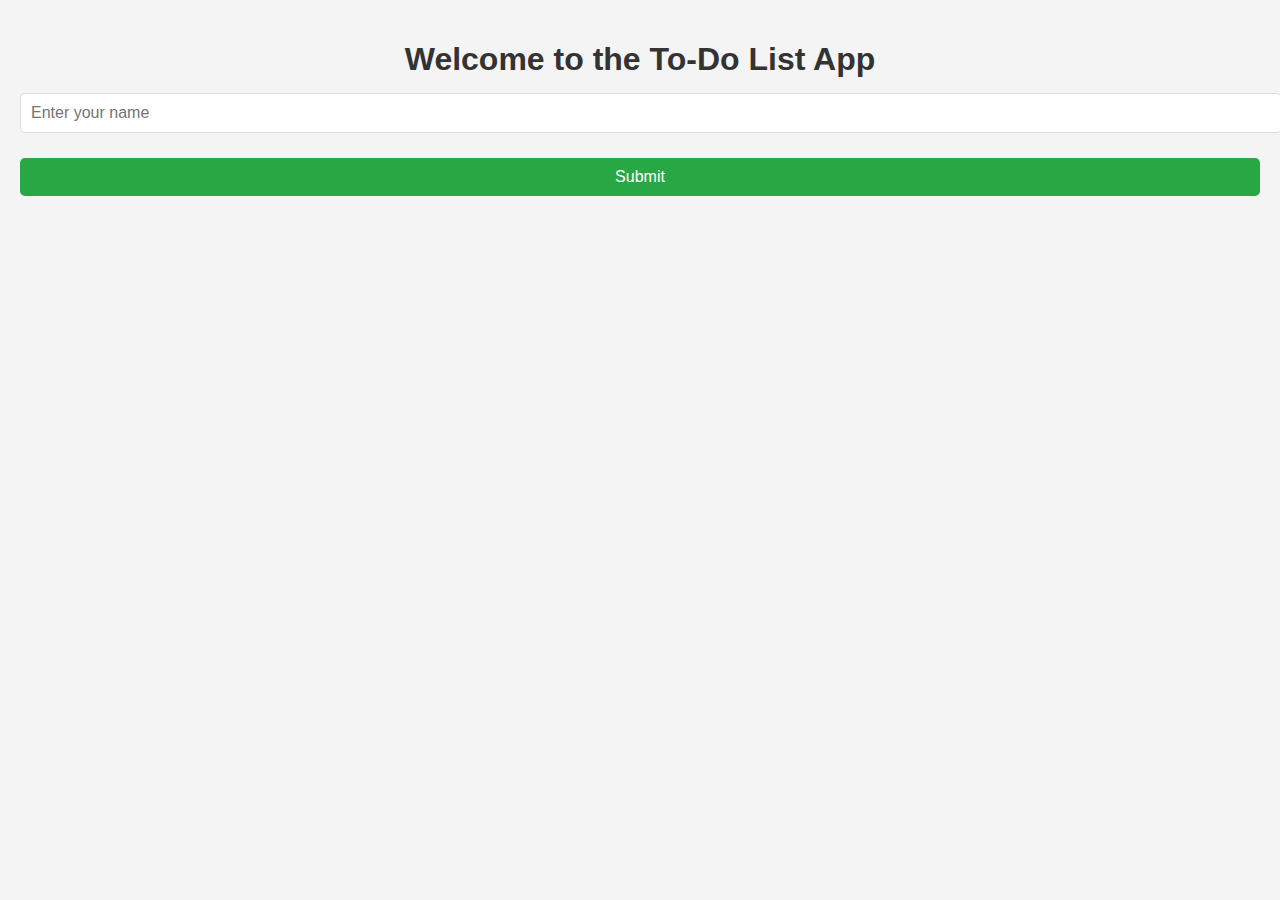
==== ToDo/index.html @ af2e64ec "Update index.html" ====
<!DOCTYPE html>
<html lang="en">
<head>
    <meta charset="UTF-8">
    <meta name="viewport" content="width=device-width, initial-scale=1.0">
    <title>To-Do List App</title>
    <link rel="stylesheet" href="styles.css">
</head>
<body>
    <div class="container">
        <h1>Welcome to the To-Do List App</h1>
        <input type="text" id="username" placeholder="Enter your name" />
        <button id="submitName">Submit</button>
    </div>

    <script src="script.js"></script>
</body>
</html>
---- ToDo/styles.css ----
body {
    font-family: Arial, sans-serif;
    background-color: #f4f4f4;
    margin: 0;
    padding: 20px;
}

.welcome-container {
    text-align: center;
    margin-bottom: 30px;
    padding: 20px;
    background-color: #e7f3fe; /* Light blue background */
    border-radius: 10px;
    box-shadow: 0 4px 20px rgba(0, 0, 0, 0.1);
}

.todo-container {
    max-width: 400px; /* Increased width for better layout */
    margin: auto;
    background: white;
    padding: 20px; /* Increased padding */
    border-radius: 10px;
    box-shadow: 0 4px 20px rgba(0, 0, 0, 0.1);
}

h1 {
    text-align: center;
    color: #333;
    margin-bottom: 15px;
}

h2 {
    text-align: center;
    color: #007bff; /* Blue color for subheading */
    margin-bottom: 20px; /* Added margin for spacing */
}

/* Specific styles for paragraphs within the welcome-container */
.welcome-container p {
    margin: 10px 0; /* Added margin for spacing */
    line-height: 1.5; /* Improved line height for readability */
    font-size: 16px; /* Set font size for better visibility */
}

.welcome-container p:nth-of-type(1) {
    color: #28a745; /* Green color for the first paragraph */
}

.welcome-container p:nth-of-type(2) {
    color: #dc3545; /* Red color for the second paragraph */
}

input[type="text"] {
    width: 100%;
    padding: 10px; /* Increased padding for better usability */
    margin-bottom: 15px; /* Increased margin for spacing */
    border: 1px solid #ddd;
    border-radius: 5px;
    transition: border 0.3s, box-shadow 0.3s;
    font-size: 16px; /* Increased font size for better readability */
}

input:focus {
    border: 2px solid #007bff;
    box-shadow: 0 0 5px #007bff;
}

button {
    width: 100%; /* Full width for better layout */
    padding: 10px; /* Increased padding */
    background: #28a745;
    color: white;
    border: none;
    border-radius: 5px;
    cursor: pointer;
    transition: background 0.3s, transform 0.2s;
    margin: 10px 0; /* Added margin for spacing */
    font-size: 16px; /* Increased font size */
}

button:hover {
    background: #218838;
    transform: scale(1.05);
}

ul {
    list-style: none;
    padding: 0;
}

li {
    padding: 10px; /* Increased padding for better usability */
    border-bottom: 1px solid #ddd;
    display: flex;
    justify-content: space-between;
    align-items: center;
}

li:last-child {
    border-bottom: none;
}

input[type="checkbox"]:checked + label {
    text-decoration: line-through;
    color: green;
    transition: all 0.3s;
}

/* Ensure all delete buttons have the same size */
.delete-btn {
    background: #dc3545; /* Red background */
    color: white;
    border: none;
    padding: 5px 10px; /* Padding for better appearance */
    border-radius: 5px;
    cursor: pointer;
    transition: background 0.3s;
    width: 80px; /* Fixed width for all delete buttons */
    text-align: center; /* Center the text */
}

.delete-btn:hover {
    background: #c82333; /* Darker red on hover */
}

#personalizedMessage {
    color: #007bff; /* Blue color for the personalized message */
    font-size: 18px; /* Slightly larger font size */
    margin-top: 15px; /* Space above the message */
}
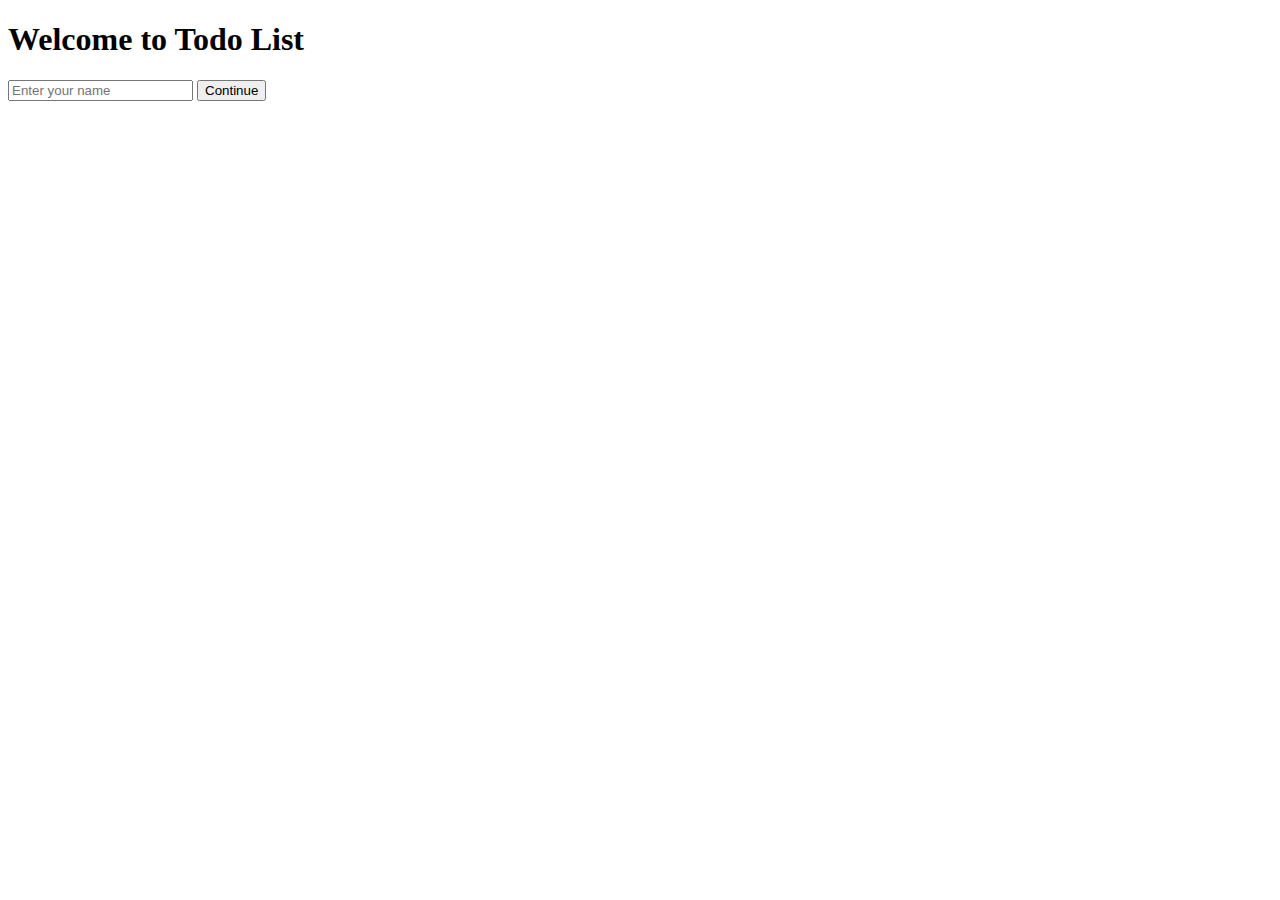
==== commit 3d4dd44f: "Update index.html" ====
--- a/ToDo/index.html
+++ b/ToDo/index.html
@@ -3,16 +3,28 @@
 <head>
     <meta charset="UTF-8">
     <meta name="viewport" content="width=device-width, initial-scale=1.0">
-    <title>To-Do List App</title>
-    <link rel="stylesheet" href="styles.css">
+    <title>Todo List - Login</title>
+    <link rel="stylesheet" href="style.css">
 </head>
 <body>
     <div class="container">
-        <h1>Welcome to the To-Do List App</h1>
-        <input type="text" id="username" placeholder="Enter your name" />
-        <button id="submitName">Submit</button>
+        <h1>Welcome to Todo List</h1>
+        <form id="loginForm">
+            <div class="input-section">
+                <input type="text" id="userName" placeholder="Enter your name" required>
+                <button type="submit">Continue</button>
+            </div>
+        </form>
     </div>
-
-    <script src="script.js"></script>
+    <script>
+        document.getElementById('loginForm').addEventListener('submit', function(e) {
+            e.preventDefault();
+            const userName = document.getElementById('userName').value.trim();
+            if(userName) {
+                localStorage.setItem('todoUserName', userName);
+                window.location.href = 'todo.html';
+            }
+        });
+    </script>
 </body>
 </html>
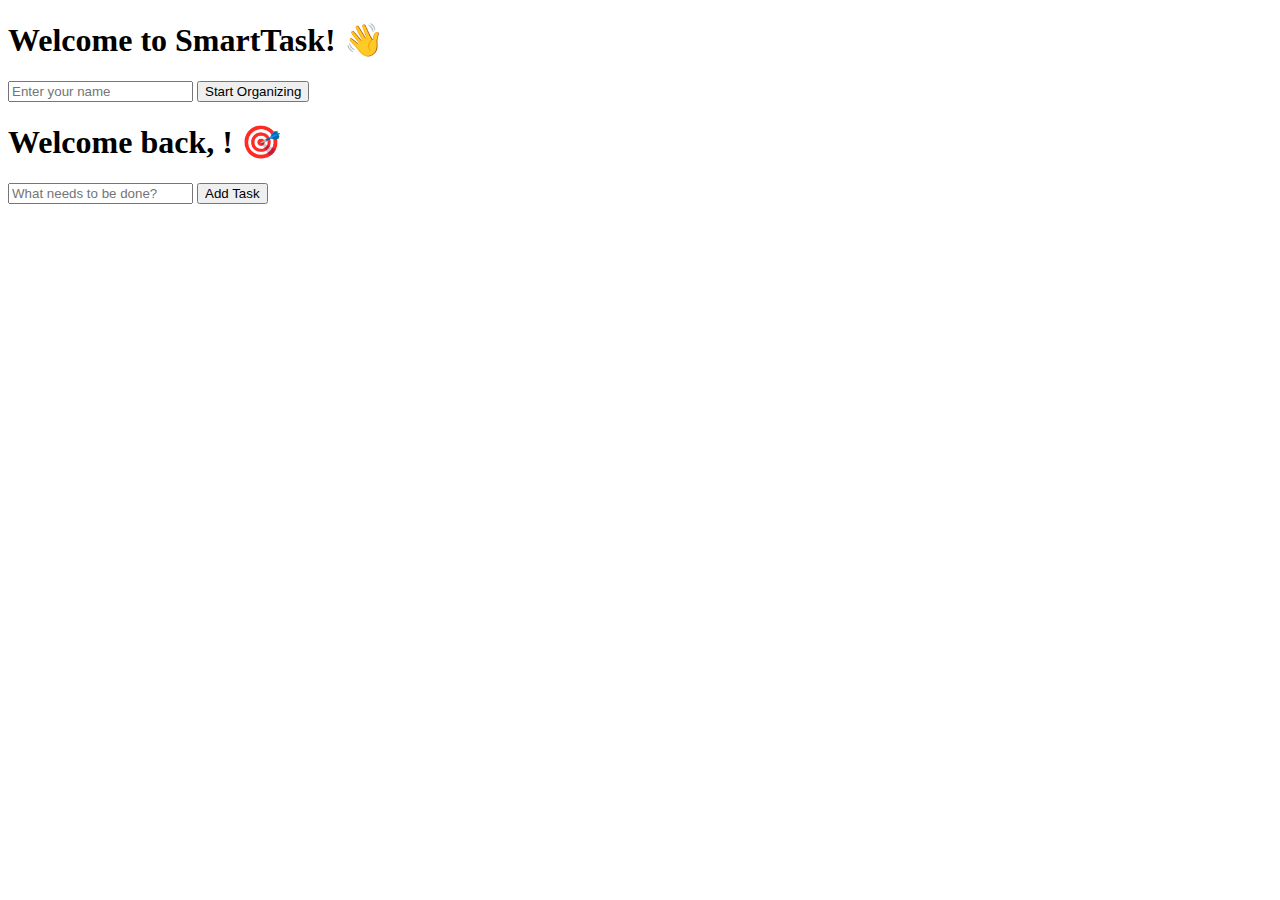
==== commit b635413c: "Update index.html" ====
--- a/ToDo/index.html
+++ b/ToDo/index.html
@@ -1,30 +1,46 @@
+
 <!DOCTYPE html>
 <html lang="en">
 <head>
     <meta charset="UTF-8">
     <meta name="viewport" content="width=device-width, initial-scale=1.0">
-    <title>Todo List - Login</title>
+    <title>SmartTask - Modern Todo List</title>
     <link rel="stylesheet" href="style.css">
 </head>
 <body>
-    <div class="container">
-        <h1>Welcome to Todo List</h1>
-        <form id="loginForm">
-            <div class="input-section">
-                <input type="text" id="userName" placeholder="Enter your name" required>
-                <button type="submit">Continue</button>
-            </div>
+    <!-- Name Input Section -->
+    <div class="name-form" id="nameForm">
+        <h1>Welcome to SmartTask! 👋</h1>
+        <form onsubmit="handleNameSubmit(event)">
+            <input type="text" 
+                   id="userName" 
+                   placeholder="Enter your name" 
+                   required>
+            <button type="submit">Start Organizing</button>
         </form>
     </div>
-    <script>
-        document.getElementById('loginForm').addEventListener('submit', function(e) {
-            e.preventDefault();
-            const userName = document.getElementById('userName').value.trim();
-            if(userName) {
-                localStorage.setItem('todoUserName', userName);
-                window.location.href = 'todo.html';
-            }
-        });
-    </script>
+
+    <!-- Main App Container -->
+    <div class="container hidden" id="appContainer">
+        <!-- Welcome Header -->
+        <div class="welcome-section">
+            <h1>Welcome back, <span id="userNameDisplay"></span>! 🎯</h1>
+        </div>
+        
+        <!-- Task Input Form -->
+        <form class="task-form" onsubmit="handleTaskSubmit(event)">
+            <input type="text" 
+                   id="taskInput" 
+                   placeholder="What needs to be done?">
+            <button type="submit">Add Task</button>
+        </form>
+
+        <!-- Task List -->
+        <ul class="task-list" id="taskList">
+            <!-- Tasks will be dynamically inserted here -->
+        </ul>
+    </div>
+
+    <script src="script.js"></script>
 </body>
 </html>
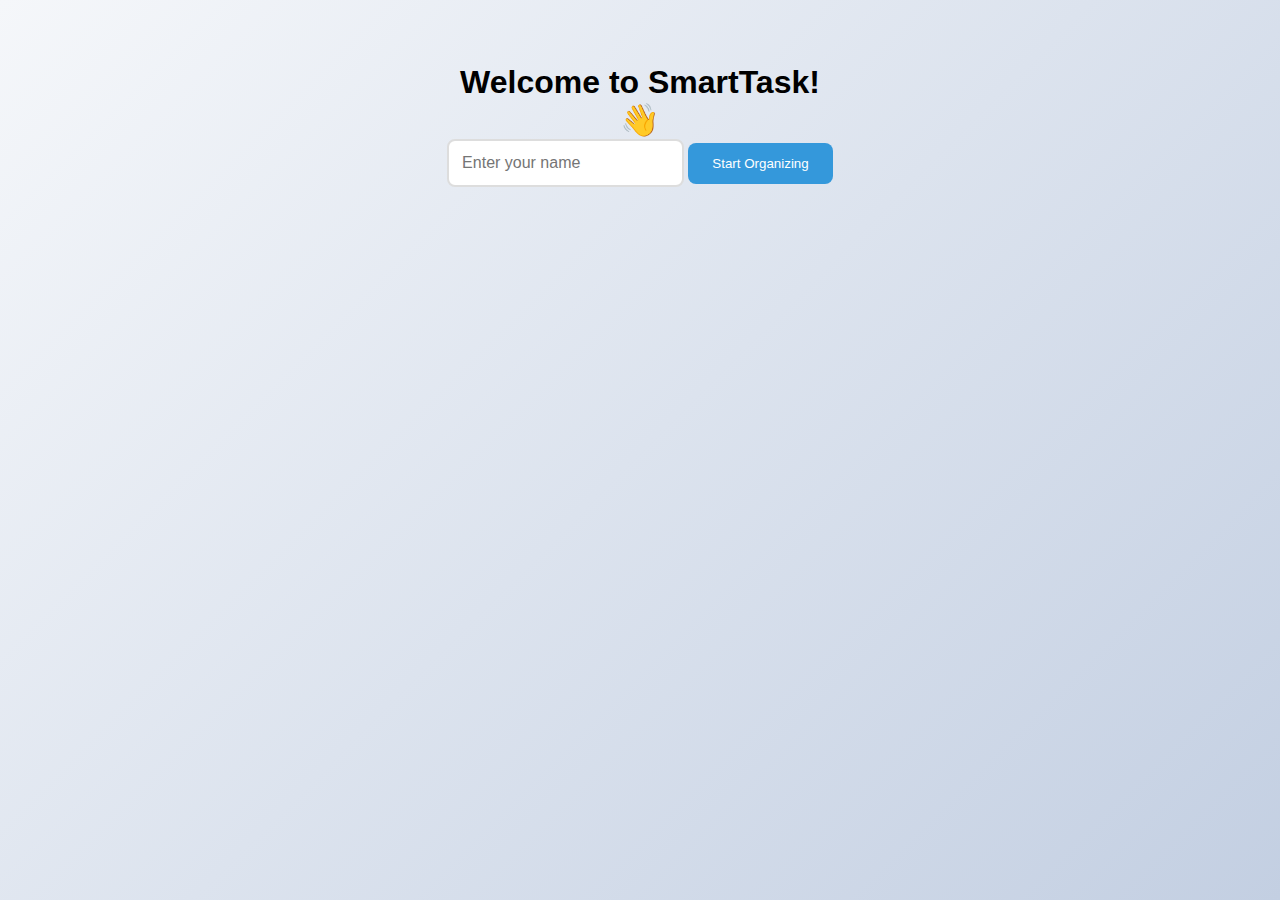
==== commit 6630cad9: "Update index.html" ====
--- a/ToDo/index.html
+++ b/ToDo/index.html
@@ -1,44 +1,32 @@
-
 <!DOCTYPE html>
 <html lang="en">
 <head>
     <meta charset="UTF-8">
     <meta name="viewport" content="width=device-width, initial-scale=1.0">
     <title>SmartTask - Modern Todo List</title>
-    <link rel="stylesheet" href="style.css">
+    <link rel="stylesheet" href="styles.css">
 </head>
 <body>
-    <!-- Name Input Section -->
     <div class="name-form" id="nameForm">
         <h1>Welcome to SmartTask! 👋</h1>
         <form onsubmit="handleNameSubmit(event)">
-            <input type="text" 
-                   id="userName" 
-                   placeholder="Enter your name" 
-                   required>
+            <input type="text" id="userName" placeholder="Enter your name" required>
             <button type="submit">Start Organizing</button>
         </form>
     </div>
 
-    <!-- Main App Container -->
     <div class="container hidden" id="appContainer">
-        <!-- Welcome Header -->
         <div class="welcome-section">
             <h1>Welcome back, <span id="userNameDisplay"></span>! 🎯</h1>
+            <button onclick="handleLogout()" style="margin-top: 1rem;">Logout</button>
         </div>
         
-        <!-- Task Input Form -->
         <form class="task-form" onsubmit="handleTaskSubmit(event)">
-            <input type="text" 
-                   id="taskInput" 
-                   placeholder="What needs to be done?">
+            <input type="text" id="taskInput" placeholder="What needs to be done?">
             <button type="submit">Add Task</button>
         </form>
 
-        <!-- Task List -->
-        <ul class="task-list" id="taskList">
-            <!-- Tasks will be dynamically inserted here -->
-        </ul>
+        <ul class="task-list" id="taskList"></ul>
     </div>
 
     <script src="script.js"></script>
--- a/ToDo/styles.css
+++ b/ToDo/styles.css
@@ -0,0 +1,158 @@
+:root {
+    --primary: #2c3e50;
+    --secondary: #3498db;
+    --light: #ecf0f1;
+    --danger: #e74c3c;
+}
+
+* {
+    box-sizing: border-box;
+    margin: 0;
+    padding: 0;
+    font-family: 'Segoe UI', sans-serif;
+}
+
+body {
+    min-height: 100vh;
+    background: linear-gradient(135deg, #f5f7fa 0%, #c3cfe2 100%);
+    padding: 2rem;
+}
+
+.container {
+    max-width: 800px;
+    margin: 0 auto;
+    background: white;
+    padding: 2rem;
+    border-radius: 15px;
+    box-shadow: 0 10px 30px rgba(0,0,0,0.1);
+}
+
+.welcome-section {
+    text-align: center;
+    margin-bottom: 2rem;
+}
+
+.welcome-section h1 {
+    color: var(--primary);
+    margin-bottom: 1rem;
+}
+
+.task-form {
+    display: flex;
+    gap: 1rem;
+    margin-bottom: 2rem;
+}
+
+input[type="text"] {
+    flex: 1;
+    padding: 0.8rem;
+    border: 2px solid #ddd;
+    border-radius: 8px;
+    font-size: 1rem;
+    transition: border-color 0.3s ease;
+}
+
+input[type="text"]:focus {
+    border-color: var(--secondary);
+    outline: 2px solid var(--secondary);
+    outline-offset: 2px;
+}
+
+button {
+    padding: 0.8rem 1.5rem;
+    border: none;
+    border-radius: 8px;
+    background: var(--secondary);
+    color: white;
+    cursor: pointer;
+    transition: transform 0.2s ease, background 0.3s ease;
+}
+
+button:hover {
+    background: #2980b9;
+    transform: translateY(-2px);
+}
+
+.task-list {
+    list-style: none;
+}
+
+.task-item {
+    display: flex;
+    align-items: center;
+    padding: 1rem;
+    background: var(--light);
+    margin-bottom: 0.5rem;
+    border-radius: 8px;
+    animation: slideIn 0.3s ease;
+}
+
+@keyframes slideIn {
+    from { 
+        -webkit-transform: translateX(-20px);
+        transform: translateX(-20px); 
+        opacity: 0; 
+    }
+    to { 
+        -webkit-transform: translateX(0);
+        transform: translateX(0); 
+        opacity: 1; 
+    }
+}
+
+.task-item.completed {
+    background: rgba(236, 240, 241, 0.7);
+}
+
+.task-item.completed .task-text {
+    text-decoration: line-through;
+    color: #95a5a6;
+}
+
+.task-checkbox {
+    -webkit-appearance: none;
+    appearance: none;
+    margin-right: 1rem;
+    width: 20px;
+    height: 20px;
+    border: 2px solid #ddd;
+    border-radius: 4px;
+    cursor: pointer;
+    position: relative;
+}
+
+.task-checkbox:checked {
+    background: var(--secondary);
+    border-color: var(--secondary);
+}
+
+.task-checkbox:checked::after {
+    content: "✓";
+    position: absolute;
+    left: 50%;
+    top: 50%;
+    transform: translate(-50%, -50%);
+    color: white;
+    font-size: 14px;
+}
+
+.task-text {
+    flex: 1;
+    margin-right: 1rem;
+}
+
+.delete-btn {
+    background: var(--danger);
+    padding: 0.5rem 1rem;
+    margin-left: auto;
+}
+
+.name-form {
+    text-align: center;
+    max-width: 400px;
+    margin: 2rem auto;
+}
+
+.hidden {
+    display: none;
+}
